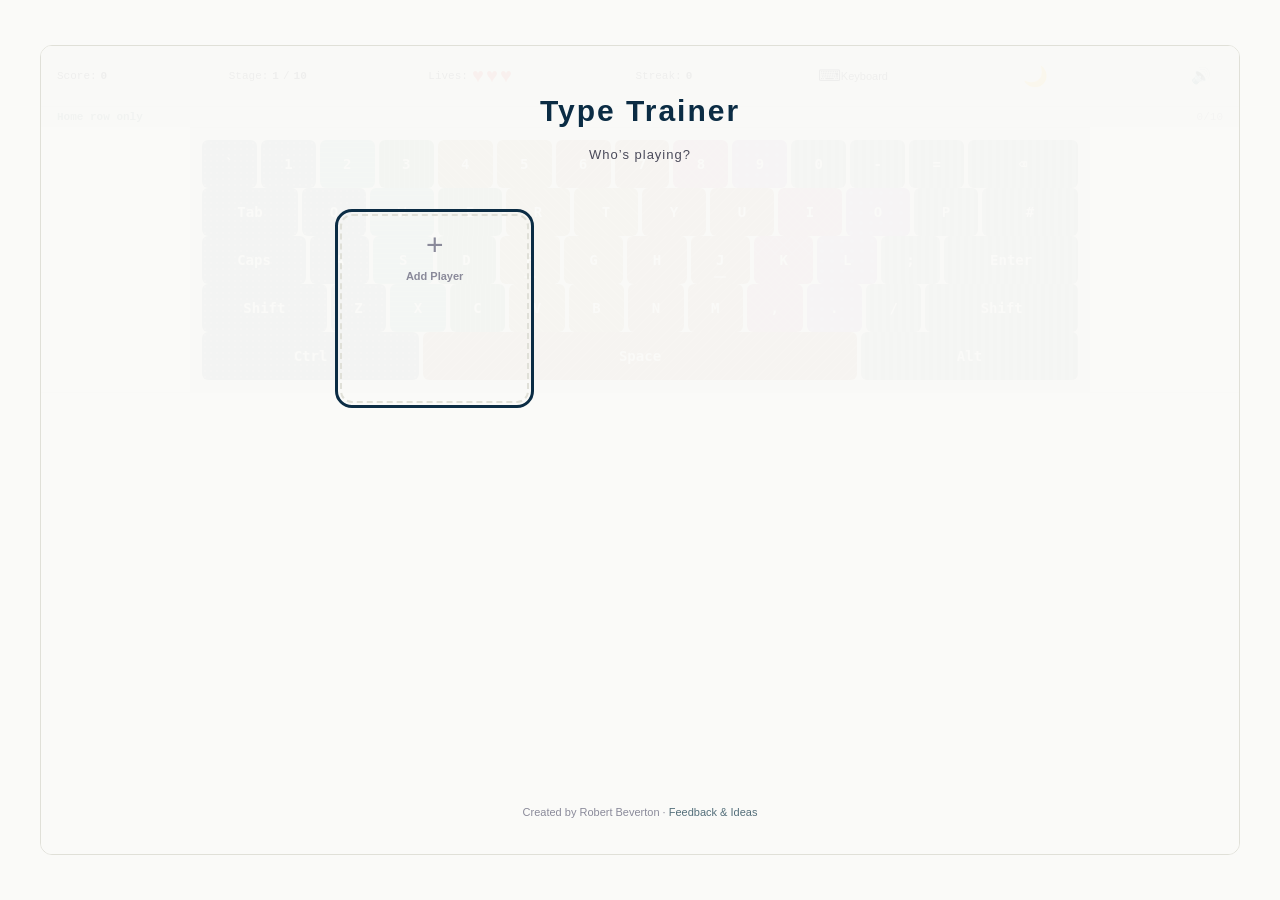
==== index.html @ 55da85c2 "Initial commit: Type Trainer — kids touch typing game Learn mode (keyboard exploration) and Play mod" ====
<!DOCTYPE html>
<html lang="en" data-theme="light">
<head>
  <meta charset="UTF-8">
  <meta name="viewport" content="width=device-width, initial-scale=1.0">
  <title>Type Trainer</title>
  <link rel="stylesheet" href="css/style.css">
</head>
<body>
  <!-- Mobile/tablet gate — shown when no physical keyboard is detected -->
  <div id="mobile-gate" class="mobile-gate" role="alert" aria-live="assertive" hidden>
    <div class="mobile-gate-content">
      <div class="mobile-gate-icon" aria-hidden="true">
        <svg width="80" height="80" viewBox="0 0 80 80" fill="none" xmlns="http://www.w3.org/2000/svg">
          <rect x="8" y="44" width="64" height="28" rx="4" stroke="currentColor" stroke-width="3" fill="none"/>
          <rect x="12" y="50" width="8" height="6" rx="1" fill="currentColor" opacity="0.5"/>
          <rect x="22" y="50" width="8" height="6" rx="1" fill="currentColor" opacity="0.5"/>
          <rect x="32" y="50" width="8" height="6" rx="1" fill="currentColor" opacity="0.5"/>
          <rect x="42" y="50" width="8" height="6" rx="1" fill="currentColor" opacity="0.5"/>
          <rect x="52" y="50" width="8" height="6" rx="1" fill="currentColor" opacity="0.5"/>
          <rect x="16" y="60" width="48" height="6" rx="1" fill="currentColor" opacity="0.5"/>
          <path d="M40 12 L40 36 M32 28 L40 36 L48 28" stroke="currentColor" stroke-width="3" stroke-linecap="round" stroke-linejoin="round"/>
        </svg>
      </div>
      <h1 class="mobile-gate-title">This game needs a keyboard!</h1>
      <p class="mobile-gate-message">Plug in a keyboard or try on a laptop or desktop computer.</p>
    </div>
  </div>

  <div id="game-wrapper">
    <!-- HUD bar: score, stage, lives, streak, buttons -->
    <div id="hud" class="hud" aria-label="Game status">
      <div class="hud-item">Score: <span id="hud-score-value" aria-live="polite">0</span></div>
      <div class="hud-item">Stage: <span id="hud-stage-current">1</span>/<span id="hud-stage-total">10</span></div>
      <div class="hud-item" id="hud-lives">Lives: <span id="hud-lives-value" aria-live="polite">&#9829;&#9829;&#9829;</span></div>
      <div class="hud-item hud-streak">Streak: <span id="hud-streak-value" aria-live="polite">0</span></div>
      <button id="keyboard-toggle" class="hud-btn keyboard-toggle-btn" aria-label="Toggle on-screen keyboard" title="Toggle keyboard">
        <span class="hud-btn__icon">&#9000;</span>
        <span class="hud-btn__label">Keyboard</span>
      </button>
      <button id="theme-toggle" class="hud-btn theme-toggle-btn" aria-label="Toggle theme" title="Toggle light/dark theme">
        <span class="theme-icon" aria-hidden="true"></span>
      </button>
      <button id="mute-btn" class="hud-btn mute-btn" aria-label="Mute audio" aria-pressed="false" title="Toggle sound">
        <span class="mute-icon" aria-hidden="true">&#x1F50A;</span>
      </button>
    </div>

    <!-- Stage progress bar -->
    <div id="stage-bar" class="stage-bar">
      <span id="play-stage-label" class="stage-label" aria-live="polite">Home row only</span>
      <div class="stage-track">
        <div id="play-prog-fill" class="stage-fill" style="width: 0%"></div>
      </div>
      <span id="play-prog-pct" class="stage-progress">0/10</span>
    </div>

    <!-- Play mode area -->
    <div id="play-area" class="play-area" hidden>
      <div id="play-canvas-wrap" class="canvas-wrap">
        <canvas id="game-canvas"></canvas>
      </div>
    </div>

    <!-- Learn mode area -->
    <div id="learn-area" class="learn-area" hidden>
      <!-- Learn mode UI injected by js/learn.js -->
    </div>

    <!-- On-screen keyboard container -->
    <div id="keyboard" class="keyboard-container" aria-hidden="true">
      <!-- Keyboard rendered by js/keyboard.js -->
    </div>

    <!-- Typed buffer display (Play mode) -->
    <div id="typed-row" class="typed-row">
      <span id="typed-display" class="typed-display"></span>
    </div>

    <!-- Overlay container for modal screens -->
    <div id="overlay" class="overlay">
      <!-- Player select, mode select, pause, game over injected here -->
    </div>
  </div>

  <script type="module" src="js/main.js"></script>
</body>
</html>
---- css/style.css ----
@charset "UTF-8";

/* ========================================
   THEME SYSTEM — CSS Custom Properties
   ======================================== */

:root {
  /* --- Typography --- */
  --font-ui: -apple-system, BlinkMacSystemFont, 'Segoe UI', Roboto, sans-serif;
  --font-mono: 'SF Mono', 'Cascadia Code', 'Consolas', 'Liberation Mono', monospace;

  /* --- Spacing scale --- */
  --space-xs: 4px;
  --space-sm: 8px;
  --space-md: 16px;
  --space-lg: 24px;
  --space-xl: 32px;
  --space-2xl: 48px;

  /* --- Border radius --- */
  --radius-sm: 4px;
  --radius-md: 8px;
  --radius-lg: 12px;
  --radius-xl: 16px;
  --radius-full: 9999px;

  /* --- Font sizes --- */
  --text-xs: 11px;
  --text-sm: 13px;
  --text-base: 16px;
  --text-lg: 20px;
  --text-xl: 24px;
  --text-2xl: 30px;
  --text-3xl: 36px;

  /* --- Finger zone colours (light theme — WCAG AAA 7:1+ against #FFF) --- */
  --zone-left-pinky:   #1E3A5F;   /* Deep blue    — 8.9:1 */
  --zone-left-ring:    #0F766E;   /* Teal         — 7.3:1 */
  --zone-left-middle:  #166534;   /* Green        — 8.6:1 */
  --zone-left-index:   #7C4A03;   /* Amber        — 7.5:1 */
  --zone-right-index:  #8B3510;   /* Orange       — 7.2:1 */
  --zone-right-middle: #9D174D;   /* Rose/pink    — 7.4:1 */
  --zone-right-ring:   #6B21A8;   /* Purple       — 8.2:1 */
  --zone-right-pinky:  #3F4E5F;   /* Slate blue   — 7.6:1 */

  /* --- Transition --- */
  --transition-fast: 150ms ease;
  --transition-normal: 300ms ease;
}

/* --- Light theme (default for ages 4-5, 6-8) --- */
:root[data-theme="light"] {
  --bg-primary: #FAFAF8;
  --bg-game: #FFFFFF;
  --bg-grid: #F0F0EC;
  --bg-surface: #F5F5F0;
  --bg-overlay: rgba(250, 250, 248, 0.95);

  --text-primary: #1A1A2E;
  --text-secondary: #4A4A5A;
  --text-muted: #8A8A9A;

  --border-default: #E0E0D8;
  --border-light: #EEEEEA;

  --danger-zone: #FEE2E2;
  --danger-text: #DC2626;

  --hud-bg: #F5F5F0;
  --hud-text: #1A1A2E;
  --hud-accent: #536E7A;

  --stage-bar-bg: #F5F5F0;
  --stage-bar-fill: #536E7A;

  --btn-primary-bg: #0B2C44;
  --btn-primary-text: #FFFFFF;
  --btn-primary-hover: #1A4A63;
  --btn-secondary-bg: transparent;
  --btn-secondary-text: #0B2C44;
  --btn-secondary-border: #536E7A;
  --btn-secondary-hover: #ECF1F4;

  --overlay-bg: rgba(250, 250, 248, 0.95);
  --overlay-text: #1A1A2E;

  --kbd-bg: #FFFFFF;
  --kbd-border: #D0D0C8;
  --kbd-shadow: rgba(0, 0, 0, 0.08);
  --kbd-text: #1A1A2E;
}

/* --- Dark theme (default for ages 9-12, Adult) --- */
:root[data-theme="dark"] {
  --bg-primary: #0E0E1A;
  --bg-game: #0A0A1A;
  --bg-grid: rgba(20, 20, 60, 0.8);
  --bg-surface: #0F0F2A;
  --bg-overlay: rgba(5, 5, 20, 0.93);

  --text-primary: #E8E8F0;
  /* Fix W9: improved contrast — #A3A3C2 ~7.4:1 against #0E0E1A */
  --text-secondary: #A3A3C2;
  /* Fix W9: improved contrast — #8585A8 ~4.8:1 (AA for muted text) */
  --text-muted: #8585A8;

  --border-default: #1A1A4A;
  --border-light: #1A1A3A;

  --danger-zone: rgba(220, 60, 60, 0.15);
  --danger-text: #FF6B6B;

  --hud-bg: #0F0F2A;
  --hud-text: #7AF;
  --hud-accent: #7AF;

  --stage-bar-bg: #0C0C25;
  --stage-bar-fill: #7AF;

  --btn-primary-bg: #7AF;
  --btn-primary-text: #0A0A1A;
  --btn-primary-hover: #99BBFF;
  --btn-secondary-bg: transparent;
  --btn-secondary-text: #7AF;
  --btn-secondary-border: #7AF;
  --btn-secondary-hover: #1A2A4A;

  --overlay-bg: rgba(5, 5, 20, 0.93);
  --overlay-text: #FFFFFF;

  --kbd-bg: #141428;
  --kbd-border: #1A1A4A;
  --kbd-shadow: rgba(0, 0, 0, 0.3);
  --kbd-text: #C0C0D8;

  /* --- Finger zone colours (dark theme — brighter/more saturated) --- */
  --zone-left-pinky:   #3B82F6;
  --zone-left-ring:    #14B8A6;
  --zone-left-middle:  #22C55E;
  --zone-left-index:   #F59E0B;
  --zone-right-index:  #F97316;
  --zone-right-middle: #F472B6;
  --zone-right-ring:   #A855F7;
  --zone-right-pinky:  #94A3B8;
}


/* ========================================
   RESET & BASE
   ======================================== */

*, *::before, *::after {
  box-sizing: border-box;
  margin: 0;
  padding: 0;
}

html, body {
  height: 100%;
  font-family: var(--font-ui);
  font-size: var(--text-base);
  color: var(--text-primary);
  background: var(--bg-primary);
  -webkit-font-smoothing: antialiased;
  -moz-osx-font-smoothing: grayscale;
}

body {
  display: flex;
  align-items: center;
  justify-content: center;
  padding: var(--space-md);
}


/* ========================================
   GLOBAL FOCUS STYLES (Fix W8)
   ======================================== */

:focus-visible {
  outline: 3px solid var(--btn-primary-bg);
  outline-offset: 2px;
}


/* ========================================
   GAME WRAPPER
   ======================================== */

#game-wrapper {
  width: 100%;
  max-width: 1200px;
  height: 90vh;
  max-height: 95vh;
  background: var(--bg-game);
  border-radius: var(--radius-lg);
  border: 1px solid var(--border-default);
  overflow: hidden;
  position: relative;
  display: flex;
  flex-direction: column;
  font-family: var(--font-mono);
}


/* ========================================
   HUD
   ======================================== */

.hud {
  display: flex;
  justify-content: space-between;
  align-items: center;
  padding: var(--space-sm) var(--space-md);
  background: var(--hud-bg);
  border-bottom: 1px solid var(--border-default);
  color: var(--hud-text);
  font-size: var(--text-xs);
  flex-shrink: 0;
}

.hud-item {
  display: flex;
  align-items: center;
  gap: var(--space-xs);
}

.hud-item span {
  color: var(--text-primary);
  font-weight: 600;
}

.hud-btn {
  background: none;
  border: none;
  cursor: pointer;
  font-size: var(--text-base);
  padding: var(--space-xs);
  border-radius: var(--radius-sm);
  line-height: 1;
  min-width: 44px;
  min-height: 44px;
  display: inline-flex;
  align-items: center;
  justify-content: center;
  color: var(--hud-text);
  transition: background var(--transition-fast);
}

.hud-btn:hover {
  background: var(--border-light);
}

.hud-btn:focus-visible {
  outline: 3px solid var(--btn-primary-bg);
  outline-offset: 2px;
}

/* Simplified HUD for youngest players (4-5 bracket) */
.hud--simplified .hud-streak,
.hud--simplified .keyboard-toggle-btn {
  display: none !important;
}

/* ── Mute Button ─────────────────────────────────────────── */

.mute-btn[aria-pressed="true"] {
  opacity: 0.5;
}

.mute-icon {
  pointer-events: none;
}

/* ── Theme Toggle Button ────────────────────────────────── */

.theme-toggle-btn {
  gap: var(--space-xs);
}

.theme-icon {
  pointer-events: none;
  font-size: var(--text-lg);
  line-height: 1;
}

/* Mode select theme toggle — standalone button below the mode buttons */
.theme-toggle-standalone {
  background: none;
  border: 1px solid var(--border-default);
  cursor: pointer;
  font-size: var(--text-sm);
  padding: var(--space-xs) var(--space-md);
  border-radius: var(--radius-full);
  color: var(--text-secondary);
  transition: background var(--transition-fast), color var(--transition-fast);
  display: inline-flex;
  align-items: center;
  gap: var(--space-xs);
  min-height: 36px;
}

.theme-toggle-standalone:hover {
  background: var(--border-light);
  color: var(--text-primary);
}

.theme-toggle-standalone:focus-visible {
  outline: 3px solid var(--btn-primary-bg);
  outline-offset: 2px;
}


/* ========================================
   STAGE BAR
   ======================================== */

.stage-bar {
  padding: var(--space-xs) var(--space-md);
  background: var(--stage-bar-bg);
  font-size: var(--text-xs);
  color: var(--text-muted);
  display: flex;
  align-items: center;
  gap: var(--space-sm);
  flex-shrink: 0;
}

.stage-label {
  color: var(--hud-accent);
  font-weight: 600;
  white-space: nowrap;
  overflow: hidden;
  text-overflow: ellipsis;
  max-width: 200px;
}

.stage-track {
  flex: 1;
  height: 3px;
  background: var(--border-light);
  border-radius: var(--radius-full);
  overflow: hidden;
}

.stage-fill {
  height: 100%;
  background: var(--stage-bar-fill);
  border-radius: var(--radius-full);
  transition: width 0.4s ease;
}

.stage-progress {
  font-size: var(--text-xs);
  color: var(--text-muted);
  white-space: nowrap;
}


/* ========================================
   CANVAS AREA
   ======================================== */

.canvas-wrap {
  flex: 1;
  position: relative;
  overflow: hidden;
  min-height: 0;
}

.canvas-wrap canvas {
  display: block;
  width: 100%;
  height: 100%;
}

/* Play/Learn area containers */
.play-area, .learn-area {
  flex: 1;
  display: flex;
  flex-direction: column;
  min-height: 0;
}
.play-area[hidden], .learn-area[hidden] { display: none; }


/* ========================================
   KEYBOARD CONTAINER (wrapper in game layout)
   ======================================== */

.keyboard-container {
  flex-shrink: 0;
  padding: var(--space-sm) var(--space-md);
  background: var(--bg-surface);
  border-top: 1px solid var(--border-default);
  display: none;  /* Hidden until keyboard.js activates it */
}


/* ========================================
   TYPED ROW
   ======================================== */

.typed-row {
  background: var(--bg-game);
  padding: var(--space-xs) var(--space-md);
  min-height: 30px;
  display: flex;
  align-items: center;
  justify-content: center;
  flex-shrink: 0;
  border-top: 1px solid var(--border-light);
}

.typed-display {
  font-size: var(--text-lg);
  color: var(--hud-accent);
  letter-spacing: 4px;
  font-weight: 600;
  min-height: 22px;
}


/* ========================================
   OVERLAY (modal screens)
   ======================================== */

.overlay {
  position: absolute;
  inset: 0;
  background: var(--overlay-bg);
  display: flex;
  flex-direction: column;
  align-items: center;
  justify-content: center;
  gap: var(--space-md);
  color: var(--overlay-text);
  padding: var(--space-xl);
  z-index: 100;
}

.overlay[hidden] {
  display: none;
}

.overlay h2 {
  font-family: var(--font-ui);
  font-size: var(--text-xl);
  font-weight: 700;
  color: var(--hud-accent);
  letter-spacing: 1px;
}

.overlay p {
  font-family: var(--font-ui);
  font-size: var(--text-sm);
  color: var(--text-secondary);
  text-align: center;
  max-width: 360px;
  line-height: 1.7;
}


/* ========================================
   BUTTONS
   ======================================== */

.btn {
  display: inline-flex;
  align-items: center;
  justify-content: center;
  padding: var(--space-sm) var(--space-xl);
  border-radius: var(--radius-md);
  font-family: var(--font-ui);
  font-size: var(--text-sm);
  font-weight: 600;
  cursor: pointer;
  letter-spacing: 0.5px;
  transition: background var(--transition-fast), border-color var(--transition-fast);
  border: 2px solid transparent;
  min-width: 120px;
  min-height: 44px;
  text-align: center;
  text-decoration: none;
}

.btn:focus-visible {
  outline: 3px solid var(--btn-primary-bg);
  outline-offset: 2px;
}

.btn-primary {
  background: var(--btn-primary-bg);
  color: var(--btn-primary-text);
  border-color: var(--btn-primary-bg);
}

.btn-primary:hover {
  background: var(--btn-primary-hover);
  border-color: var(--btn-primary-hover);
}

.btn-secondary {
  background: var(--btn-secondary-bg);
  color: var(--btn-secondary-text);
  border-color: var(--btn-secondary-border);
}

.btn-secondary:hover {
  background: var(--btn-secondary-hover);
}

.btn-lg {
  padding: var(--space-md) var(--space-xl);
  font-size: var(--text-base);
  min-width: 180px;
}

.btn-sm {
  padding: var(--space-xs) var(--space-md);
  font-size: var(--text-xs);
  min-width: 80px;
}

/* Go button — prominent call-to-action variant */
.go-btn {
  display: inline-flex;
  align-items: center;
  justify-content: center;
  padding: var(--space-md) var(--space-2xl);
  border-radius: var(--radius-lg);
  font-family: var(--font-ui);
  font-size: var(--text-lg);
  font-weight: 700;
  cursor: pointer;
  letter-spacing: 1px;
  transition: background var(--transition-fast), transform var(--transition-fast);
  border: 2px solid transparent;
  min-width: 180px;
  min-height: 44px;
  text-align: center;
  background: var(--btn-primary-bg);
  color: var(--btn-primary-text);
  border-color: var(--btn-primary-bg);
}

.go-btn:hover {
  background: var(--btn-primary-hover);
  border-color: var(--btn-primary-hover);
  transform: translateY(-1px);
}

.go-btn:focus-visible {
  outline: 3px solid var(--btn-primary-bg);
  outline-offset: 2px;
}

/* Disabled state for all buttons */
.btn:disabled, .btn[disabled],
.go-btn:disabled, .go-btn[disabled] {
  opacity: 0.4;
  cursor: not-allowed;
  pointer-events: none;
}


/* ========================================
   PLAYER SELECT
   ======================================== */

.player-list {
  display: flex;
  flex-direction: column;
  gap: var(--space-sm);
  width: 100%;
  max-width: 300px;
  margin: var(--space-md) 0;
}

.player-btn {
  display: flex;
  align-items: center;
  justify-content: space-between;
  width: 100%;
  padding: var(--space-sm) var(--space-md);
  min-height: 44px;
  background: var(--bg-surface);
  border: 1px solid var(--border-default);
  border-radius: var(--radius-md);
  font-family: var(--font-ui);
  font-size: var(--text-base);
  font-weight: 600;
  color: var(--text-primary);
  cursor: pointer;
  transition: border-color var(--transition-fast), background var(--transition-fast);
}

.player-btn:hover {
  border-color: var(--hud-accent);
  background: var(--btn-secondary-hover);
}

.player-btn:focus-visible {
  outline: 3px solid var(--btn-primary-bg);
  outline-offset: 2px;
}

.player-btn .player-bracket {
  font-size: var(--text-xs);
  font-weight: 400;
  color: var(--text-muted);
}

.player-btn-delete {
  background: none;
  border: none;
  color: var(--text-muted);
  cursor: pointer;
  font-size: var(--text-sm);
  padding: var(--space-xs);
  border-radius: var(--radius-sm);
  transition: color var(--transition-fast);
  flex-shrink: 0;
  margin-left: var(--space-sm);
  min-width: 44px;
  min-height: 44px;
  display: inline-flex;
  align-items: center;
  justify-content: center;
}

.player-btn-delete:hover {
  color: var(--danger-text);
}

.player-btn-delete:focus-visible {
  outline: 3px solid var(--btn-primary-bg);
  outline-offset: 2px;
}

.add-player-btn {
  display: flex;
  align-items: center;
  justify-content: center;
  width: 100%;
  padding: var(--space-sm) var(--space-md);
  min-height: 44px;
  background: transparent;
  border: 2px dashed var(--border-default);
  border-radius: var(--radius-md);
  font-family: var(--font-ui);
  font-size: var(--text-base);
  color: var(--text-muted);
  cursor: pointer;
  transition: border-color var(--transition-fast), color var(--transition-fast);
}

.add-player-btn:hover {
  border-color: var(--hud-accent);
  color: var(--hud-accent);
}

.add-player-btn:focus-visible {
  outline: 3px solid var(--btn-primary-bg);
  outline-offset: 2px;
}


/* ========================================
   PLAYER SELECT — GRID CARDS
   ======================================== */

/* Landing: scroll the overlay if cards overflow */
.overlay--player-select {
  overflow-y: auto;
  justify-content: flex-start;
  padding-top: var(--space-2xl);
  padding-bottom: var(--space-xl);
}

/* Footer credit on landing screen */
.game-footer {
  margin-top: auto;
  padding-top: var(--space-lg);
  font-family: var(--font-ui);
  font-size: 11px;
  color: var(--text-muted);
  text-align: center;
  line-height: 1.6;
}

.game-footer a {
  color: var(--hud-accent);
  text-decoration: none;
  transition: color var(--transition-fast);
}

.game-footer a:hover {
  color: var(--text-primary);
  text-decoration: underline;
}

/* Game title / branding on landing screen */
.game-title {
  font-family: var(--font-ui);
  font-size: var(--text-2xl);
  font-weight: 800;
  color: var(--btn-primary-bg);
  letter-spacing: 2px;
  text-align: center;
  margin-bottom: 0;
}

.game-tagline {
  font-family: var(--font-ui);
  font-size: var(--text-sm);
  color: var(--text-muted);
  letter-spacing: 1px;
  text-align: center;
  margin-bottom: var(--space-md);
}

/* 3-column grid */
.player-grid {
  display: grid;
  grid-template-columns: repeat(3, 1fr);
  gap: var(--space-md);
  width: 100%;
  max-width: 600px;
  margin: var(--space-md) 0;
}

/* Square card */
.player-card {
  aspect-ratio: 1;
  display: flex;
  flex-direction: column;
  align-items: center;
  justify-content: flex-start;
  padding: var(--space-md) var(--space-sm);
  background: var(--bg-surface);
  border: 2px solid var(--border-default);
  border-radius: var(--radius-lg);
  cursor: pointer;
  transition: border-color var(--transition-fast), transform var(--transition-fast), background var(--transition-fast);
  position: relative;
  overflow: hidden;
  gap: var(--space-xs);
  text-align: center;
}

.player-card:hover {
  border-color: var(--btn-primary-bg);
  transform: translateY(-2px);
  background: var(--btn-secondary-hover);
}

.player-card:focus-visible {
  outline: 3px solid var(--btn-primary-bg);
  outline-offset: 2px;
}

/* Large initial letter avatar */
.player-card-avatar {
  width: 44px;
  height: 44px;
  border-radius: var(--radius-full);
  background: var(--btn-primary-bg);
  color: var(--btn-primary-text);
  display: flex;
  align-items: center;
  justify-content: center;
  font-family: var(--font-ui);
  font-size: var(--text-lg);
  font-weight: 800;
  flex-shrink: 0;
  margin-bottom: 2px;
}

.player-card-name {
  font-family: var(--font-ui);
  font-size: var(--text-sm);
  font-weight: 700;
  color: var(--text-primary);
  white-space: nowrap;
  overflow: hidden;
  text-overflow: ellipsis;
  max-width: 100%;
}

/* Coloured age bracket pill */
.player-card-badge {
  font-family: var(--font-ui);
  font-size: var(--text-xs);
  font-weight: 600;
  color: var(--btn-primary-bg);
  background: var(--btn-secondary-hover);
  border: 1px solid var(--border-default);
  border-radius: var(--radius-full);
  padding: 1px 8px;
  white-space: nowrap;
}

/* Stats mini-grid (2 columns) */
.player-card-stats {
  display: grid;
  grid-template-columns: 1fr 1fr;
  gap: 2px var(--space-xs);
  width: 100%;
  margin-top: auto;
}

.player-card-stat {
  display: flex;
  flex-direction: column;
  align-items: center;
}

.player-card-stat-value {
  font-family: var(--font-mono);
  font-size: var(--text-xs);
  font-weight: 700;
  color: var(--hud-accent);
  line-height: 1.2;
}

.player-card-stat-label {
  font-family: var(--font-ui);
  font-size: 9px;
  color: var(--text-muted);
  text-transform: uppercase;
  letter-spacing: 0.3px;
  line-height: 1.2;
}

/* Delete button on card (top-right corner) */
.player-card-delete {
  position: absolute;
  top: 4px;
  right: 4px;
  background: none;
  border: none;
  color: var(--text-muted);
  cursor: pointer;
  font-size: 14px;
  width: 24px;
  height: 24px;
  display: flex;
  align-items: center;
  justify-content: center;
  border-radius: var(--radius-sm);
  transition: color var(--transition-fast), background var(--transition-fast);
  line-height: 1;
  padding: 0;
}

.player-card-delete:hover {
  color: var(--danger-text);
  background: var(--danger-zone);
}

.player-card-delete:focus-visible {
  outline: 2px solid var(--btn-primary-bg);
  outline-offset: 1px;
}

/* "Add Player" card — dashed style */
.player-card--add {
  background: transparent;
  border-style: dashed;
  border-color: var(--border-default);
  color: var(--text-muted);
  cursor: pointer;
}

.player-card--add:hover {
  border-color: var(--hud-accent);
  color: var(--hud-accent);
  background: var(--btn-secondary-hover);
  transform: translateY(-2px);
}

.player-card-add-icon {
  font-size: var(--text-2xl);
  font-weight: 300;
  color: inherit;
  margin-bottom: var(--space-xs);
  line-height: 1;
}

.player-card-add-label {
  font-family: var(--font-ui);
  font-size: var(--text-xs);
  font-weight: 600;
  color: inherit;
}

/* Responsive: 2-col on narrow viewports */
@media (max-width: 500px) {
  .player-grid {
    grid-template-columns: repeat(2, 1fr);
    max-width: 400px;
  }
}


/* ========================================
   AGE BRACKET PICKER
   ======================================== */

.bracket-picker {
  display: grid;
  grid-template-columns: repeat(2, 1fr);
  gap: var(--space-sm);
  width: 100%;
  max-width: 300px;
  margin: var(--space-sm) 0;
}

.bracket-btn {
  padding: var(--space-sm) var(--space-md);
  min-height: 44px;
  background: var(--bg-surface);
  border: 2px solid var(--border-default);
  border-radius: var(--radius-md);
  font-family: var(--font-ui);
  font-size: var(--text-sm);
  font-weight: 600;
  color: var(--text-primary);
  cursor: pointer;
  text-align: center;
  transition: border-color var(--transition-fast), background var(--transition-fast);
}

.bracket-btn:hover {
  border-color: var(--hud-accent);
}

.bracket-btn:focus-visible {
  outline: 3px solid var(--btn-primary-bg);
  outline-offset: 2px;
}

.bracket-btn.selected {
  border-color: var(--btn-primary-bg);
  background: var(--btn-secondary-hover);
  color: var(--btn-primary-bg);
}


/* ========================================
   MODE SELECT
   ======================================== */

.mode-select-buttons {
  display: flex;
  flex-direction: column;
  gap: var(--space-md);
  align-items: center;
  margin: var(--space-md) 0;
}

.mode-btn {
  display: flex;
  flex-direction: column;
  align-items: center;
  gap: var(--space-xs);
  width: 220px;
  padding: var(--space-lg) var(--space-md);
  min-height: 44px;
  border-radius: var(--radius-lg);
  font-family: var(--font-ui);
  cursor: pointer;
  transition: transform var(--transition-fast), box-shadow var(--transition-fast);
  border: 2px solid transparent;
}

.mode-btn:hover {
  transform: translateY(-2px);
  box-shadow: 0 4px 12px rgba(0, 0, 0, 0.1);
}

.mode-btn:focus-visible {
  outline: 3px solid var(--btn-primary-bg);
  outline-offset: 2px;
}

.mode-btn-title {
  font-size: var(--text-lg);
  font-weight: 700;
}

.mode-btn-desc {
  font-size: var(--text-xs);
  opacity: 0.8;
  text-align: center;
}

.mode-btn.prominent {
  background: var(--btn-primary-bg);
  color: var(--btn-primary-text);
  border-color: var(--btn-primary-bg);
}

.mode-btn.prominent:hover {
  background: var(--btn-primary-hover);
}

.mode-btn.subtle {
  background: var(--bg-surface);
  color: var(--text-primary);
  border-color: var(--border-default);
}

.mode-btn.subtle:hover {
  border-color: var(--hud-accent);
}


/* ========================================
   FORM INPUTS
   ======================================== */

.input-label {
  display: block;
  font-size: var(--text-base);
  font-weight: 600;
  color: var(--text-primary);
  margin-bottom: var(--space-xs);
  text-align: center;
}

.input-field {
  width: 100%;
  max-width: 300px;
  padding: var(--space-sm) var(--space-md);
  min-height: 44px;
  border: 2px solid var(--border-default);
  border-radius: var(--radius-md);
  font-family: var(--font-ui);
  font-size: var(--text-base);
  color: var(--text-primary);
  background: var(--bg-game);
  transition: border-color var(--transition-fast);
}

/* Fix W8: visible focus ring instead of outline: none */
.input-field:focus-visible {
  outline: 3px solid var(--btn-primary-bg);
  outline-offset: 2px;
  border-color: var(--btn-primary-bg);
}

.input-field::placeholder {
  color: var(--text-muted);
}


/* ========================================
   MOBILE / TOUCH GATE
   ======================================== */

.mobile-gate {
  position: fixed;
  inset: 0;
  z-index: 10000;
  display: flex;
  align-items: center;
  justify-content: center;
  background: var(--bg-primary);
  padding: var(--space-lg);
}

.mobile-gate[hidden] {
  display: none;
}

.mobile-gate-content {
  text-align: center;
  max-width: 400px;
}

.mobile-gate-icon {
  color: var(--text-secondary);
  margin-bottom: var(--space-lg);
}

.mobile-gate-title {
  font-family: var(--font-ui);
  font-size: 1.75rem;
  font-weight: 700;
  color: var(--text-primary);
  margin: 0 0 var(--space-md);
}

.mobile-gate-message {
  font-family: var(--font-ui);
  font-size: 1.125rem;
  color: var(--text-secondary);
  margin: 0;
  line-height: 1.6;
}


/* ========================================
   RESPONSIVE
   ======================================== */

/* Tablet */
@media (max-width: 1024px) {
  #game-wrapper {
    max-width: 100%;
    height: 100%;
    max-height: 100vh;
    border-radius: 0;
    border: none;
  }

  body {
    padding: 0;
  }
}

/* Mobile — keyboard required message */
@media (max-width: 767px) {
  #game-wrapper {
    max-width: 100%;
    height: 100%;
    max-height: 100vh;
    border-radius: 0;
    border: none;
  }

  body {
    padding: 0;
  }

  .hud {
    font-size: 10px;
    padding: var(--space-xs) var(--space-sm);
  }

  .mode-select-buttons {
    flex-direction: row;
    flex-wrap: wrap;
    justify-content: center;
  }

  .mode-btn {
    width: 160px;
    padding: var(--space-md) var(--space-sm);
  }

  /* Hide game content on small screens as first line of defence */
  #game-wrapper {
    display: none;
  }

  .mobile-gate[hidden] {
    display: flex;
  }

  .mobile-gate {
    display: flex;
  }
}


/* ========================================
   DELETE CONFIRMATION (Fix W3)
   ======================================== */

.delete-confirm-panel {
  position: absolute;
  inset: 0;
  display: flex;
  flex-direction: column;
  align-items: center;
  justify-content: center;
  gap: var(--space-md);
  background: var(--overlay-bg);
  z-index: 110;
  padding: var(--space-xl);
}

.delete-confirm-text {
  font-family: var(--font-ui);
  font-size: var(--text-lg);
  font-weight: 700;
  color: var(--text-primary);
  text-align: center;
}

.delete-confirm-buttons {
  display: flex;
  gap: var(--space-md);
  align-items: center;
}

/* ========================================
   NEW HIGH SCORE CELEBRATION
   ======================================== */

@keyframes hs-pulse {
  0%   { transform: scale(0.6); opacity: 0; }
  60%  { transform: scale(1.15); opacity: 1; }
  80%  { transform: scale(0.95); }
  100% { transform: scale(1); opacity: 1; }
}

@keyframes hs-glow {
  0%, 100% { text-shadow: 0 0 8px var(--hud-accent); }
  50%       { text-shadow: 0 0 24px var(--hud-accent), 0 0 48px var(--hud-accent); }
}

.new-high-score-banner {
  display: inline-block;
  font-family: var(--font-ui);
  font-size: var(--text-lg);
  font-weight: 800;
  letter-spacing: 2px;
  color: var(--hud-accent);
  text-transform: uppercase;
  animation: hs-pulse 0.5s cubic-bezier(0.22, 1, 0.36, 1) forwards,
             hs-glow 1.5s ease-in-out 0.5s infinite;
  margin-top: var(--space-xs);
}

/* Danger button variant */
.btn-danger {
  background: var(--danger-text);
  color: #FFFFFF;
  border-color: var(--danger-text);
}

.btn-danger:hover {
  opacity: 0.9;
}


/* ========================================
   INPUT ERROR MESSAGE
   ======================================== */

.input-error {
  font-family: var(--font-ui);
  font-size: var(--text-sm);
  color: var(--danger-text);
  text-align: center;
  max-width: 300px;
  margin: var(--space-xs) 0;
}


/* ========================================
   LEARN PROGRESS DOTS (Fix W10)
   ======================================== */

.mode-btn-dots {
  display: flex;
  gap: var(--space-xs);
  justify-content: center;
  margin-top: var(--space-xs);
}

.progress-dot {
  width: 8px;
  height: 8px;
  border-radius: var(--radius-full);
  background: var(--border-default);
  display: inline-block;
}

.progress-dot.filled {
  background: var(--btn-primary-bg);
}

/* Prominent mode button dots need inverted colours */
.mode-btn.prominent .progress-dot {
  background: rgba(255, 255, 255, 0.3);
}

.mode-btn.prominent .progress-dot.filled {
  background: #FFFFFF;
}


/* ========================================
   UTILITIES
   ======================================== */

.visually-hidden {
  position: absolute;
  width: 1px;
  height: 1px;
  padding: 0;
  margin: -1px;
  overflow: hidden;
  clip: rect(0, 0, 0, 0);
  white-space: nowrap;
  border: 0;
}

.fade-in {
  animation: fadeIn 0.3s ease forwards;
}

@keyframes fadeIn {
  from { opacity: 0; transform: translateY(8px); }
  to { opacity: 1; transform: translateY(0); }
}


/* ========================================
   ON-SCREEN KEYBOARD (Task 6)
   ======================================== */

.keyboard {
  --key-gap: 4px;
  --key-height: 48px;
  display: flex;
  flex-direction: column;
  gap: var(--key-gap);
  width: 100%;
  max-width: 900px;
  margin: 0 auto;
  padding: 12px;
  user-select: none;
  transition: opacity 0.4s ease;
}

.keyboard[aria-hidden="true"] {
  /* still visible — aria-hidden means "not interactive", not "display:none" */
}

.keyboard--hidden {
  display: none !important;
}

.keyboard-row {
  display: grid;
  gap: var(--key-gap);
}

/* Row grid templates (UK QWERTY stagger)
   Each row uses fractional units. Standard key = 1fr.
   Wider keys use larger fractions for correct stagger. */
.keyboard-row--number { grid-template-columns: repeat(13, 1fr) 2fr; }
.keyboard-row--top    { grid-template-columns: 1.5fr repeat(10, 1fr) 1.5fr; }
.keyboard-row--home   { grid-template-columns: 1.75fr repeat(10, 1fr) 2.25fr; }
.keyboard-row--bottom { grid-template-columns: 2.25fr repeat(10, 1fr) 2.75fr; }
.keyboard-row--space  { grid-template-columns: 3fr 6fr 3fr; }

.key {
  display: flex;
  align-items: center;
  justify-content: center;
  height: var(--key-height);
  border-radius: 6px;
  font-family: 'SF Mono', 'Cascadia Code', 'Consolas', monospace;
  font-size: 14px;
  font-weight: 600;
  color: #fff;
  opacity: 0.55;                /* idle = low intensity */
  position: relative;
  overflow: hidden;             /* contain pattern pseudo-element */
  transition: opacity 0.2s ease, box-shadow 0.2s ease, transform 0.15s ease;
}

/* -- Zone background colours (applied via data attribute) -- */
.key[data-zone="left-pinky"]   { background: var(--zone-left-pinky); }
.key[data-zone="left-ring"]    { background: var(--zone-left-ring); }
.key[data-zone="left-middle"]  { background: var(--zone-left-middle); }
.key[data-zone="left-index"]   { background: var(--zone-left-index); }
.key[data-zone="right-index"]  { background: var(--zone-right-index); }
.key[data-zone="right-middle"] { background: var(--zone-right-middle); }
.key[data-zone="right-ring"]   { background: var(--zone-right-ring); }
.key[data-zone="right-pinky"]  { background: var(--zone-right-pinky); }

/* -- Colour-blind pattern fills (pseudo-element overlay) --
   Opacity 0.18 per Addendum 1 O3 for better visibility */
.key::after {
  content: '';
  position: absolute;
  inset: 0;
  opacity: 0.18;
  pointer-events: none;
}
.key[data-zone="left-pinky"]::after {
  /* dots */
  background-image: radial-gradient(circle, #fff 1px, transparent 1px);
  background-size: 6px 6px;
}
.key[data-zone="left-ring"]::after {
  /* horizontal lines */
  background-image: repeating-linear-gradient(
    0deg, #fff 0px, #fff 1px, transparent 1px, transparent 5px
  );
}
.key[data-zone="left-middle"]::after {
  /* vertical lines */
  background-image: repeating-linear-gradient(
    90deg, #fff 0px, #fff 1px, transparent 1px, transparent 5px
  );
}
.key[data-zone="left-index"]::after {
  /* diagonal lines (top-left to bottom-right) */
  background-image: repeating-linear-gradient(
    45deg, #fff 0px, #fff 1px, transparent 1px, transparent 6px
  );
}
.key[data-zone="right-index"]::after {
  /* diagonal lines (top-right to bottom-left) */
  background-image: repeating-linear-gradient(
    -45deg, #fff 0px, #fff 1px, transparent 1px, transparent 6px
  );
}
.key[data-zone="right-middle"]::after {
  /* crosshatch */
  background-image:
    repeating-linear-gradient(
      45deg, #fff 0px, #fff 1px, transparent 1px, transparent 6px
    ),
    repeating-linear-gradient(
      -45deg, #fff 0px, #fff 1px, transparent 1px, transparent 6px
    );
}
.key[data-zone="right-ring"]::after {
  /* large dots */
  background-image: radial-gradient(circle, #fff 2px, transparent 2px);
  background-size: 10px 10px;
}
.key[data-zone="right-pinky"]::after {
  /* dashes */
  background-image: repeating-linear-gradient(
    90deg, #fff 0px, #fff 4px, transparent 4px, transparent 8px
  );
  background-size: 8px 5px;
}

/* -- Home-row indicator (tactile bumps on F and J) -- */
.key--home-indicator::before {
  content: '';
  position: absolute;
  bottom: 6px;
  left: 50%;
  transform: translateX(-50%);
  width: 12px;
  height: 2px;
  background: rgba(255, 255, 255, 0.6);
  border-radius: 1px;
}

/* -- Responsive scaling -- */
@media (max-width: 1024px) {
  .keyboard { max-width: 100%; padding: 8px; }
  .key { --key-height: 42px; font-size: 13px; }
}
@media (max-width: 768px) {
  .key { --key-height: 36px; font-size: 11px; }
}


/* ========================================
   KEYBOARD INTERACTION STATES (Task 7)
   ======================================== */

/* -- Idle state (default) --
   Keys are at opacity: 0.55 (set on .key base class above).
   No additional class needed. */

/* -- Target: gentle pulse glow -- */
@keyframes key-pulse {
  0%, 100% { opacity: 0.75; box-shadow: 0 0 8px rgba(255, 255, 255, 0.2); }
  50%      { opacity: 1;    box-shadow: 0 0 18px rgba(255, 255, 255, 0.45); }
}

.key--target {
  opacity: 1;
  animation: key-pulse 1.5s ease-in-out infinite;
}

/* -- Correct: bright flash, then return to idle -- */
@keyframes key-correct-flash {
  0%   { opacity: 1; box-shadow: 0 0 24px rgba(255, 255, 255, 0.7); transform: scale(1.08); }
  100% { opacity: 0.55; box-shadow: none; transform: scale(1); }
}

.key--correct {
  animation: key-correct-flash 0.4s ease-out forwards;
}

/* -- Wrong: subtle shake on the wrong key -- */
@keyframes key-shake {
  0%, 100% { transform: translateX(0); }
  15%      { transform: translateX(-4px); }
  30%      { transform: translateX(4px); }
  45%      { transform: translateX(-3px); }
  60%      { transform: translateX(3px); }
  75%      { transform: translateX(-1px); }
  90%      { transform: translateX(1px); }
}

.key--wrong {
  animation: key-shake 0.4s ease-out;
  opacity: 0.55;
}

/* -- Spotlight mode (4-5 bracket): dim all keys except target -- */
.keyboard--spotlight .key {
  opacity: 0.2;
  transition: opacity 0.3s ease;
}

.keyboard--spotlight .key--target {
  opacity: 1;
  transform: scale(1.12);
  z-index: 1;
  animation: key-pulse 1.2s ease-in-out infinite;
}


/* ========================================
   HUD KEYBOARD TOGGLE (Task 8)
   ======================================== */

.hud-btn__label {
  font-size: var(--text-xs);
}

.hud-btn--active {
  background: var(--text-secondary, #4A4A5A);
  color: var(--bg-primary, #FAFAF8);
}


/* ========================================
   PLAY MODE — THEME VARIABLES (Task 19)
   ======================================== */

:root[data-theme="light"] {
  --heart-colour: #EF4444;
  --streak-colour: #D97706;
  --streak-glow: rgba(217, 119, 6, 0.4);
  --streak-colour-max: #B45309;
  --streak-glow-max: rgba(180, 83, 9, 0.5);
}

:root[data-theme="dark"] {
  --heart-colour: #F87171;
  --streak-colour: #FBBF24;
  --streak-glow: rgba(251, 191, 36, 0.4);
  --streak-colour-max: #F59E0B;
  --streak-glow-max: rgba(245, 158, 11, 0.5);
}


/* ========================================
   PLAY MODE — PLAY AREA
   ======================================== */

.play-area {
  display: flex;
  flex-direction: column;
  flex: 1;
  min-height: 0;
  position: relative;
}


/* ========================================
   PLAY MODE — STREAK GLOW (Task 18)
   ======================================== */

#hud-streak-value[data-streak="high"] {
  color: var(--streak-colour) !important;
  text-shadow: 0 0 8px var(--streak-glow);
  transition: text-shadow 0.3s ease, transform 0.3s ease;
  display: inline-block;
  transform: scale(1.1);
}

#hud-streak-value[data-streak="max"] {
  color: var(--streak-colour-max) !important;
  text-shadow: 0 0 12px var(--streak-glow-max), 0 0 24px var(--streak-glow-max);
  display: inline-block;
  transform: scale(1.2);
  animation: streak-shimmer 1.5s ease-in-out infinite;
}

@keyframes streak-shimmer {
  0%, 100% { opacity: 1; }
  50%      { opacity: 0.8; }
}


/* ========================================
   PLAY MODE — GAME OVER OVERLAY (Task 19)
   ======================================== */

.gameover-score {
  font-size: var(--text-3xl);
  font-weight: 700;
  color: var(--hud-accent);
  font-family: var(--font-mono);
  letter-spacing: 2px;
}

.gameover-stats {
  font-family: var(--font-ui);
  font-size: var(--text-sm);
  line-height: 2;
  color: var(--text-secondary);
  text-align: center;
  max-width: 320px;
}

.gameover-stats strong {
  color: var(--text-primary);
  font-weight: 600;
}

.gameover-stat-row {
  display: block;
}

.gameover-stat-label {
  color: var(--text-muted);
}

/* Weak-key badges on game-over overlay (Task 20) */
.weak-keys-section {
  margin-top: var(--spacing-md);
}

.weak-key-list {
  display: flex;
  gap: var(--spacing-sm);
  justify-content: center;
  flex-wrap: wrap;
}

.weak-key-badge {
  display: inline-flex;
  align-items: center;
  justify-content: center;
  width: 44px;
  height: 44px;
  border-radius: 8px;
  font-family: var(--font-mono);
  font-size: 1.2rem;
  font-weight: 700;
  background: var(--color-error-bg, #FEE2E2);
  color: var(--color-error-text, #991B1B);
  border: 2px solid var(--color-error-border, #FECACA);
}


/* ========================================
   PLAY MODE — HEARTS / LIVES (Task 19)
   ======================================== */

#hud-lives-value {
  color: var(--heart-colour, #EF4444);
  font-size: var(--text-lg);
  letter-spacing: 2px;
}


/* ========================================
   LEARN MODE (Tasks 11-14)
   ======================================== */

/* ── Learn area container ──────────────────────────────────── */

.learn-area {
  position: absolute;
  inset: 0;
  display: none;
  flex-direction: column;
  background: var(--bg-game);
  z-index: 50;
  overflow-y: auto;
}

.learn-area:not([hidden]) {
  display: flex;
}

.learn-visible {
  display: flex !important;
}


/* ── Lesson Select ─────────────────────────────────────────── */

.lesson-select {
  display: flex;
  flex-direction: column;
  align-items: center;
  padding: var(--space-lg) var(--space-md);
  gap: var(--space-md);
  flex: 1;
  overflow-y: auto;
}

.lesson-select-header {
  display: flex;
  width: 100%;
  max-width: 480px;
  justify-content: flex-start;
}

.lesson-select-title {
  font-family: var(--font-ui);
  font-size: var(--text-xl);
  font-weight: 700;
  color: var(--hud-accent);
  text-align: center;
}

/* ── Lesson Cards ──────────────────────────────────────────── */

.lesson-cards {
  display: grid;
  grid-template-columns: 1fr;
  gap: var(--space-sm);
  width: 100%;
  max-width: 480px;
}

.lesson-card {
  display: flex;
  align-items: center;
  gap: var(--space-sm);
  padding: var(--space-md);
  border: 2px solid var(--border-default);
  border-radius: var(--radius-lg);
  background: var(--bg-surface);
  cursor: pointer;
  text-align: left;
  font-family: var(--font-ui);
  min-height: 44px;
  transition: transform var(--transition-fast),
              border-color var(--transition-fast),
              opacity var(--transition-fast);
}

.lesson-card:hover:not(.lesson-card--locked) {
  transform: translateY(-2px);
  box-shadow: 0 4px 12px rgba(0, 0, 0, 0.08);
}

.lesson-card:focus-visible {
  outline: 3px solid var(--btn-primary-bg);
  outline-offset: 2px;
}

/* Locked state */
.lesson-card--locked {
  opacity: 0.5;
  cursor: not-allowed;
  filter: grayscale(0.5);
}

/* In-progress state */
.lesson-card--active {
  border-color: var(--btn-primary-bg);
  box-shadow: 0 0 0 3px rgba(37, 99, 235, 0.15);
}

/* Complete state */
.lesson-card--complete {
  border-color: #22C55E;
}

:root[data-theme="dark"] .lesson-card--complete {
  border-color: #4ADE80;
}

/* Card icon */
.lesson-card__icon {
  font-size: var(--text-xl);
  width: 44px;
  height: 44px;
  display: flex;
  align-items: center;
  justify-content: center;
  border-radius: var(--radius-full);
  flex-shrink: 0;
  background: var(--bg-game);
}

.lesson-card--active .lesson-card__icon {
  background: rgba(37, 99, 235, 0.1);
}

.lesson-card--complete .lesson-card__icon {
  background: rgba(34, 197, 94, 0.1);
  color: #16A34A;
}

:root[data-theme="dark"] .lesson-card--complete .lesson-card__icon {
  background: rgba(74, 222, 128, 0.1);
  color: #4ADE80;
}

/* Card info */
.lesson-card__info {
  flex: 1;
  display: flex;
  flex-direction: column;
  gap: 2px;
}

.lesson-card__title {
  font-weight: 700;
  font-size: var(--text-base);
  color: var(--text-primary);
}

.lesson-card__desc {
  font-size: var(--text-xs);
  color: var(--text-secondary);
}

.lesson-card__keys {
  font-size: var(--text-xs);
  color: var(--text-muted);
}


/* ── Drill View ────────────────────────────────────────────── */

.learn-drill {
  display: flex;
  flex-direction: column;
  padding: var(--space-md);
  gap: var(--space-md);
  flex: 1;
}

.learn-drill-header {
  display: flex;
  align-items: center;
  gap: var(--space-md);
}

.learn-group-name {
  font-family: var(--font-ui);
  font-size: var(--text-sm);
  font-weight: 600;
  color: var(--hud-accent);
  flex: 1;
  text-align: center;
}

.learn-progress-text {
  font-family: var(--font-mono);
  font-size: var(--text-xs);
  color: var(--text-muted);
  white-space: nowrap;
}

/* ── Progress bar ──────────────────────────────────────────── */

.learn-progress-bar {
  width: 100%;
  height: 6px;
  background: var(--border-light);
  border-radius: var(--radius-full);
  overflow: hidden;
}

.learn-progress-fill {
  height: 100%;
  background: var(--btn-primary-bg);
  border-radius: var(--radius-full);
  transition: width 0.4s ease;
  min-width: 0;
}


/* ── Prompt area ───────────────────────────────────────────── */

.learn-prompt-area {
  flex: 1;
  display: flex;
  flex-direction: column;
  align-items: center;
  justify-content: center;
  gap: var(--space-md);
  text-align: center;
  padding: var(--space-lg) var(--space-md);
}

.learn-prompt-text {
  font-family: var(--font-ui);
  font-size: var(--text-xl);
  font-weight: 700;
  color: var(--text-primary);
  line-height: 1.4;
  max-width: 500px;
}

/* Larger prompt for young children (light theme = 4-5 / 6-8) */
:root[data-theme="light"] .learn-prompt-text {
  font-size: var(--text-2xl);
}

.learn-sub-prompt {
  font-family: var(--font-ui);
  font-size: var(--text-sm);
  color: var(--text-muted);
  animation: fadeIn 0.5s ease forwards;
}

.learn-nudge-text {
  font-family: var(--font-ui);
  font-size: var(--text-sm);
  color: var(--text-secondary);
  max-width: 400px;
  padding: var(--space-sm) var(--space-md);
  background: var(--bg-surface);
  border-radius: var(--radius-md);
  border: 1px solid var(--border-default);
}

.learn-nudge-text[hidden] {
  display: none;
}

.learn-streak-info {
  font-family: var(--font-mono);
  font-size: var(--text-lg);
  font-weight: 600;
  color: var(--hud-accent);
}


/* ── Celebration ───────────────────────────────────────────── */

.learn-celebration-text {
  font-size: var(--text-2xl) !important;
  color: var(--hud-accent) !important;
  animation: learnCelebrate 0.6s ease forwards;
}

@keyframes learnCelebrate {
  0%   { transform: scale(0.8); opacity: 0; }
  50%  { transform: scale(1.05); }
  100% { transform: scale(1); opacity: 1; }
}

.learn-celebration-buttons {
  display: flex;
  gap: var(--space-md);
  align-items: center;
  justify-content: center;
  flex-wrap: wrap;
}


/* ── Learn mode responsive ─────────────────────────────────── */

@media (max-width: 768px) {
  .learn-prompt-text {
    font-size: var(--text-lg);
  }

  :root[data-theme="light"] .learn-prompt-text {
    font-size: var(--text-xl);
  }

  .lesson-cards {
    max-width: 100%;
  }

  .lesson-select {
    padding: var(--space-md) var(--space-sm);
  }

  .learn-drill {
    padding: var(--space-sm);
  }

  .learn-celebration-buttons {
    flex-direction: column;
  }
}
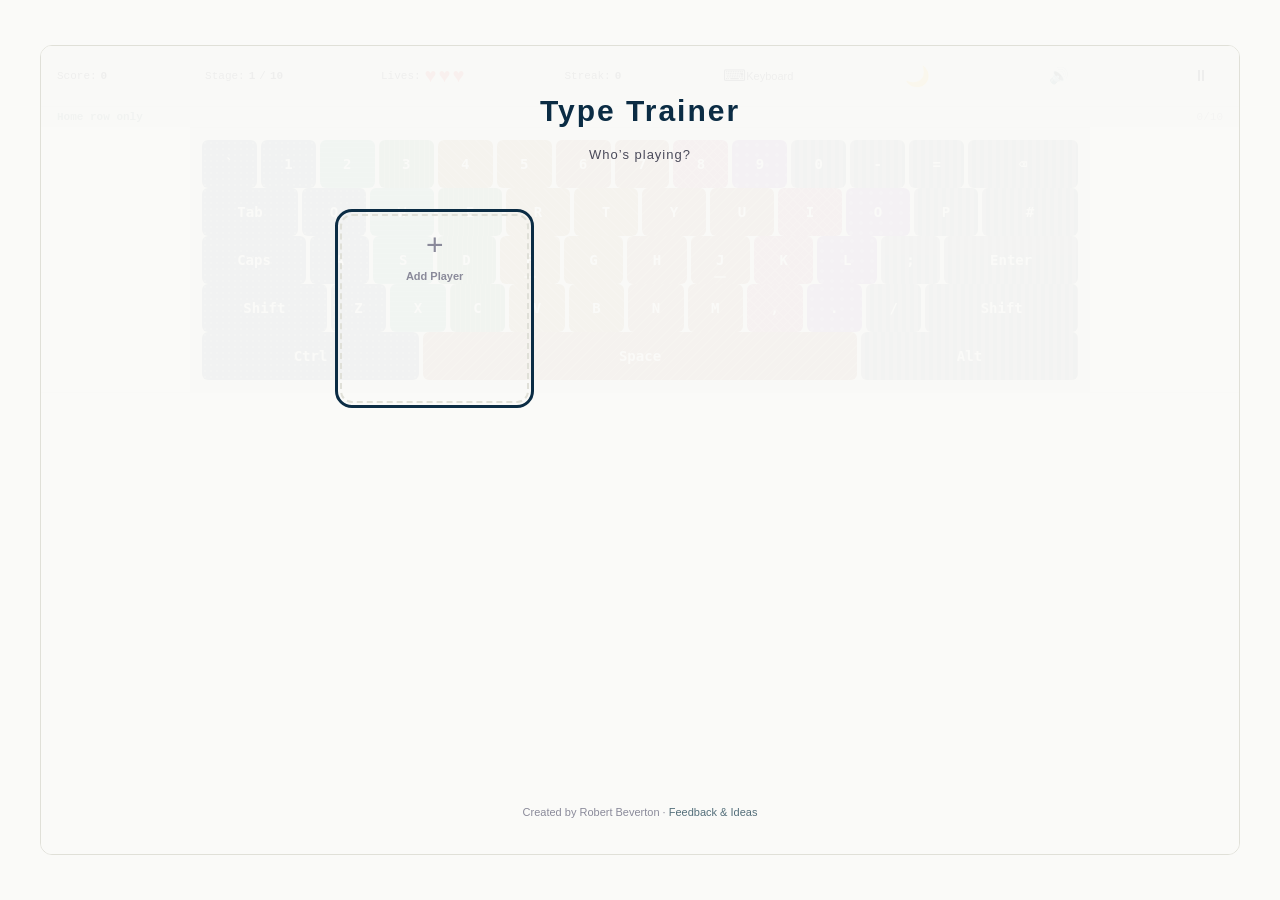
==== commit 49f667e0: "feat: v1 quality pass — 39 fixes from 5-persona review Critical fixes: - Visible pause button (age-a" ====
--- a/index.html
+++ b/index.html
@@ -44,6 +44,7 @@
       <button id="mute-btn" class="hud-btn mute-btn" aria-label="Mute audio" aria-pressed="false" title="Toggle sound">
         <span class="mute-icon" aria-hidden="true">&#x1F50A;</span>
       </button>
+      <button id="pause-btn" class="hud-btn" aria-label="Pause game">⏸</button>
     </div>
 
     <!-- Stage progress bar -->
--- a/css/style.css
+++ b/css/style.css
@@ -818,7 +818,7 @@
 
 .player-card-stat-value {
   font-family: var(--font-mono);
-  font-size: var(--text-xs);
+  font-size: var(--text-sm);
   font-weight: 700;
   color: var(--hud-accent);
   line-height: 1.2;
@@ -826,7 +826,7 @@
 
 .player-card-stat-label {
   font-family: var(--font-ui);
-  font-size: 9px;
+  font-size: 11px;
   color: var(--text-muted);
   text-transform: uppercase;
   letter-spacing: 0.3px;
@@ -1361,7 +1361,7 @@
   font-size: 14px;
   font-weight: 600;
   color: #fff;
-  opacity: 0.55;                /* idle = low intensity */
+  opacity: 0.75;                /* idle = low intensity */
   position: relative;
   overflow: hidden;             /* contain pattern pseudo-element */
   transition: opacity 0.2s ease, box-shadow 0.2s ease, transform 0.15s ease;
@@ -1630,12 +1630,12 @@
 
 /* Weak-key badges on game-over overlay (Task 20) */
 .weak-keys-section {
-  margin-top: var(--spacing-md);
+  margin-top: var(--space-md);
 }
 
 .weak-key-list {
   display: flex;
-  gap: var(--spacing-sm);
+  gap: var(--space-sm);
   justify-content: center;
   flex-wrap: wrap;
 }
@@ -1650,9 +1650,15 @@
   font-family: var(--font-mono);
   font-size: 1.2rem;
   font-weight: 700;
-  background: var(--color-error-bg, #FEE2E2);
-  color: var(--color-error-text, #991B1B);
-  border: 2px solid var(--color-error-border, #FECACA);
+  background: #FEE2E2;
+  color: #991B1B;
+  border: 2px solid #FECACA;
+}
+
+[data-theme="dark"] .weak-key-badge {
+  background: #3B1111;
+  color: #FCA5A5;
+  border-color: #7F1D1D;
 }
 
 
@@ -1903,11 +1909,6 @@
   max-width: 500px;
 }
 
-/* Larger prompt for young children (light theme = 4-5 / 6-8) */
-:root[data-theme="light"] .learn-prompt-text {
-  font-size: var(--text-2xl);
-}
-
 .learn-sub-prompt {
   font-family: var(--font-ui);
   font-size: var(--text-sm);
@@ -1968,10 +1969,6 @@
     font-size: var(--text-lg);
   }
 
-  :root[data-theme="light"] .learn-prompt-text {
-    font-size: var(--text-xl);
-  }
-
   .lesson-cards {
     max-width: 100%;
   }
@@ -1988,3 +1985,66 @@
     flex-direction: column;
   }
 }
+
+
+/* ========================================
+   PAUSE BUTTON (Task T3)
+   ======================================== */
+
+#pause-btn {
+  /* base pause button in HUD — inherits .hud-btn styles */
+}
+
+.pause-btn--large {
+  width: 56px;
+  height: 56px;
+  font-size: 24px;
+  position: absolute;
+  top: 8px;
+  right: 8px;
+  z-index: 10;
+  border-radius: 50%;
+  background: var(--btn-primary-bg);
+  color: white;
+  border: none;
+  cursor: pointer;
+  display: flex;
+  align-items: center;
+  justify-content: center;
+}
+
+.pause-btn--labelled {
+  min-width: 80px;
+  height: 44px;
+  font-size: 14px;
+}
+
+.pause-btn--pulse {
+  animation: pausePulse 0.5s ease-in-out 4;
+}
+
+@keyframes pausePulse {
+  0%, 100% { transform: scale(1); }
+  50%      { transform: scale(1.15); }
+}
+
+
+/* ========================================
+   LEARN PROMPT — BRACKET SIZING (Task T3)
+   ======================================== */
+
+.learn-prompt--young {
+  font-size: var(--text-2xl);
+}
+
+
+/* ========================================
+   REDUCED MOTION (Task T3 — Accessibility)
+   ======================================== */
+
+@media (prefers-reduced-motion: reduce) {
+  *, *::before, *::after {
+    animation: none !important;
+    transition-duration: 0.01ms !important;
+  }
+}
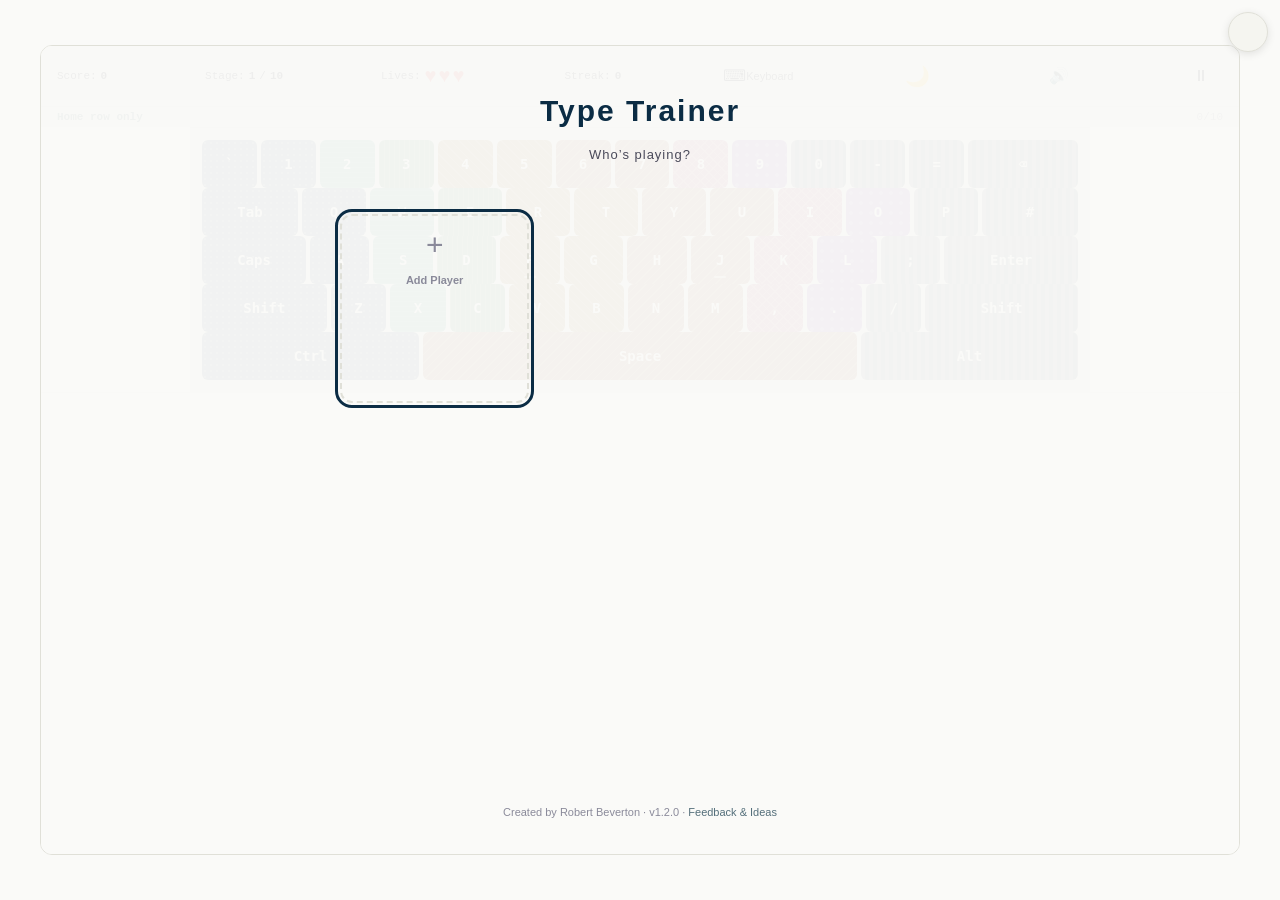
==== commit 8ed67ef5: "feat: global theme toggle, difficulty presets, dark mode fix Theme: moved toggle outside game frame " ====
--- a/index.html
+++ b/index.html
@@ -26,6 +26,10 @@
       <p class="mobile-gate-message">Plug in a keyboard or try on a laptop or desktop computer.</p>
     </div>
   </div>
+
+  <button id="global-theme-toggle" class="global-theme-toggle" aria-label="Toggle light/dark theme" title="Toggle theme">
+    <span class="theme-icon" aria-hidden="true"></span>
+  </button>
 
   <div id="game-wrapper">
     <!-- HUD bar: score, stage, lives, streak, buttons -->
--- a/css/style.css
+++ b/css/style.css
@@ -182,6 +182,34 @@
   outline-offset: 2px;
 }
 
+
+/* ========================================
+   GLOBAL THEME TOGGLE (outside game frame)
+   ======================================== */
+
+.global-theme-toggle {
+  position: fixed;
+  top: 12px;
+  right: 12px;
+  z-index: 1000;
+  width: 40px;
+  height: 40px;
+  border-radius: var(--radius-full);
+  border: 1px solid var(--border-default);
+  background: var(--bg-surface);
+  color: var(--text-primary);
+  font-size: 20px;
+  cursor: pointer;
+  display: flex;
+  align-items: center;
+  justify-content: center;
+  transition: background var(--transition-fast), border-color var(--transition-fast);
+  box-shadow: 0 2px 8px rgba(0,0,0,0.1);
+}
+.global-theme-toggle:hover {
+  background: var(--btn-secondary-hover);
+  border-color: var(--btn-primary-bg);
+}
 
 /* ========================================
    GAME WRAPPER
@@ -745,7 +773,7 @@
   transition: border-color var(--transition-fast), transform var(--transition-fast), background var(--transition-fast);
   position: relative;
   overflow: hidden;
-  gap: var(--space-xs);
+  gap: var(--space-sm);
   text-align: center;
 }
 
@@ -786,6 +814,7 @@
   overflow: hidden;
   text-overflow: ellipsis;
   max-width: 100%;
+  margin-bottom: 4px;
 }
 
 /* Coloured age bracket pill */
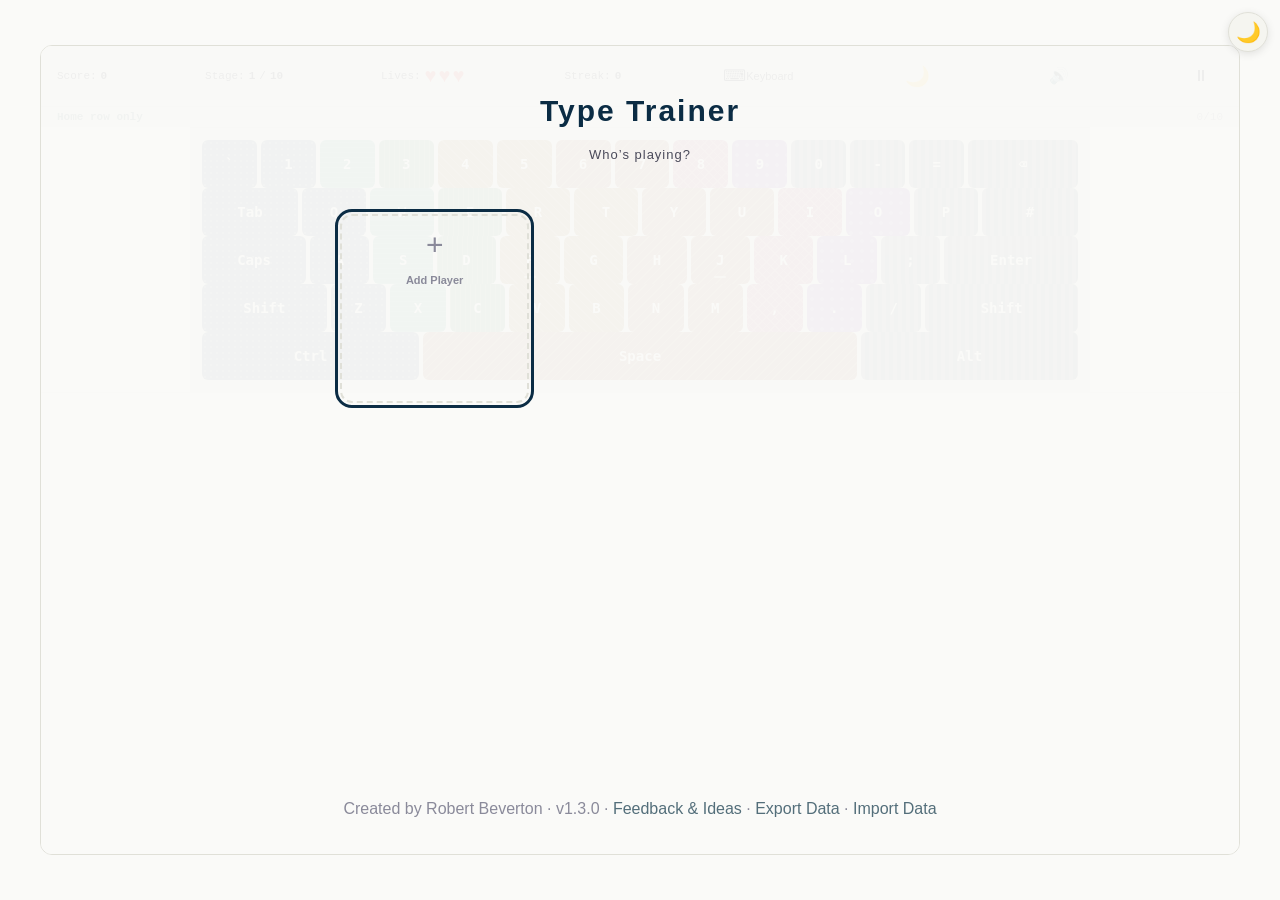
==== commit 56736d47: "remove: strip learn-area HTML and learn CSS Removes ~360 lines of learn-specific CSS and the learn-a" ====
--- a/index.html
+++ b/index.html
@@ -67,11 +67,6 @@
       </div>
     </div>
 
-    <!-- Learn mode area -->
-    <div id="learn-area" class="learn-area" hidden>
-      <!-- Learn mode UI injected by js/learn.js -->
-    </div>
-
     <!-- On-screen keyboard container -->
     <div id="keyboard" class="keyboard-container" aria-hidden="true">
       <!-- Keyboard rendered by js/keyboard.js -->
--- a/css/style.css
+++ b/css/style.css
@@ -402,14 +402,14 @@
   height: 100%;
 }
 
-/* Play/Learn area containers */
-.play-area, .learn-area {
+/* Play area container */
+.play-area {
   flex: 1;
   display: flex;
   flex-direction: column;
   min-height: 0;
 }
-.play-area[hidden], .learn-area[hidden] { display: none; }
+.play-area[hidden] { display: none; }
 
 
 /* ========================================
@@ -711,7 +711,7 @@
   margin-top: auto;
   padding-top: var(--space-lg);
   font-family: var(--font-ui);
-  font-size: 11px;
+  font-size: var(--font-sm);
   color: var(--text-muted);
   text-align: center;
   line-height: 1.6;
@@ -1001,7 +1001,9 @@
   font-family: var(--font-ui);
   cursor: pointer;
   transition: transform var(--transition-fast), box-shadow var(--transition-fast);
-  border: 2px solid transparent;
+  border: 2px solid var(--border-default);
+  background: var(--bg-surface);
+  color: var(--text-primary);
 }
 
 .mode-btn:hover {
@@ -1012,6 +1014,13 @@
 .mode-btn:focus-visible {
   outline: 3px solid var(--btn-primary-bg);
   outline-offset: 2px;
+}
+
+.mode-btn--active {
+  background: var(--btn-primary-bg);
+  color: var(--btn-primary-text);
+  border-color: var(--btn-primary-bg);
+  box-shadow: 0 2px 8px rgba(0, 0, 0, 0.15);
 }
 
 .mode-btn-title {
@@ -1699,320 +1708,6 @@
   color: var(--heart-colour, #EF4444);
   font-size: var(--text-lg);
   letter-spacing: 2px;
-}
-
-
-/* ========================================
-   LEARN MODE (Tasks 11-14)
-   ======================================== */
-
-/* ── Learn area container ──────────────────────────────────── */
-
-.learn-area {
-  position: absolute;
-  inset: 0;
-  display: none;
-  flex-direction: column;
-  background: var(--bg-game);
-  z-index: 50;
-  overflow-y: auto;
-}
-
-.learn-area:not([hidden]) {
-  display: flex;
-}
-
-.learn-visible {
-  display: flex !important;
-}
-
-
-/* ── Lesson Select ─────────────────────────────────────────── */
-
-.lesson-select {
-  display: flex;
-  flex-direction: column;
-  align-items: center;
-  padding: var(--space-lg) var(--space-md);
-  gap: var(--space-md);
-  flex: 1;
-  overflow-y: auto;
-}
-
-.lesson-select-header {
-  display: flex;
-  width: 100%;
-  max-width: 480px;
-  justify-content: flex-start;
-}
-
-.lesson-select-title {
-  font-family: var(--font-ui);
-  font-size: var(--text-xl);
-  font-weight: 700;
-  color: var(--hud-accent);
-  text-align: center;
-}
-
-/* ── Lesson Cards ──────────────────────────────────────────── */
-
-.lesson-cards {
-  display: grid;
-  grid-template-columns: 1fr;
-  gap: var(--space-sm);
-  width: 100%;
-  max-width: 480px;
-}
-
-.lesson-card {
-  display: flex;
-  align-items: center;
-  gap: var(--space-sm);
-  padding: var(--space-md);
-  border: 2px solid var(--border-default);
-  border-radius: var(--radius-lg);
-  background: var(--bg-surface);
-  cursor: pointer;
-  text-align: left;
-  font-family: var(--font-ui);
-  min-height: 44px;
-  transition: transform var(--transition-fast),
-              border-color var(--transition-fast),
-              opacity var(--transition-fast);
-}
-
-.lesson-card:hover:not(.lesson-card--locked) {
-  transform: translateY(-2px);
-  box-shadow: 0 4px 12px rgba(0, 0, 0, 0.08);
-}
-
-.lesson-card:focus-visible {
-  outline: 3px solid var(--btn-primary-bg);
-  outline-offset: 2px;
-}
-
-/* Locked state */
-.lesson-card--locked {
-  opacity: 0.5;
-  cursor: not-allowed;
-  filter: grayscale(0.5);
-}
-
-/* In-progress state */
-.lesson-card--active {
-  border-color: var(--btn-primary-bg);
-  box-shadow: 0 0 0 3px rgba(37, 99, 235, 0.15);
-}
-
-/* Complete state */
-.lesson-card--complete {
-  border-color: #22C55E;
-}
-
-:root[data-theme="dark"] .lesson-card--complete {
-  border-color: #4ADE80;
-}
-
-/* Card icon */
-.lesson-card__icon {
-  font-size: var(--text-xl);
-  width: 44px;
-  height: 44px;
-  display: flex;
-  align-items: center;
-  justify-content: center;
-  border-radius: var(--radius-full);
-  flex-shrink: 0;
-  background: var(--bg-game);
-}
-
-.lesson-card--active .lesson-card__icon {
-  background: rgba(37, 99, 235, 0.1);
-}
-
-.lesson-card--complete .lesson-card__icon {
-  background: rgba(34, 197, 94, 0.1);
-  color: #16A34A;
-}
-
-:root[data-theme="dark"] .lesson-card--complete .lesson-card__icon {
-  background: rgba(74, 222, 128, 0.1);
-  color: #4ADE80;
-}
-
-/* Card info */
-.lesson-card__info {
-  flex: 1;
-  display: flex;
-  flex-direction: column;
-  gap: 2px;
-}
-
-.lesson-card__title {
-  font-weight: 700;
-  font-size: var(--text-base);
-  color: var(--text-primary);
-}
-
-.lesson-card__desc {
-  font-size: var(--text-xs);
-  color: var(--text-secondary);
-}
-
-.lesson-card__keys {
-  font-size: var(--text-xs);
-  color: var(--text-muted);
-}
-
-
-/* ── Drill View ────────────────────────────────────────────── */
-
-.learn-drill {
-  display: flex;
-  flex-direction: column;
-  padding: var(--space-md);
-  gap: var(--space-md);
-  flex: 1;
-}
-
-.learn-drill-header {
-  display: flex;
-  align-items: center;
-  gap: var(--space-md);
-}
-
-.learn-group-name {
-  font-family: var(--font-ui);
-  font-size: var(--text-sm);
-  font-weight: 600;
-  color: var(--hud-accent);
-  flex: 1;
-  text-align: center;
-}
-
-.learn-progress-text {
-  font-family: var(--font-mono);
-  font-size: var(--text-xs);
-  color: var(--text-muted);
-  white-space: nowrap;
-}
-
-/* ── Progress bar ──────────────────────────────────────────── */
-
-.learn-progress-bar {
-  width: 100%;
-  height: 6px;
-  background: var(--border-light);
-  border-radius: var(--radius-full);
-  overflow: hidden;
-}
-
-.learn-progress-fill {
-  height: 100%;
-  background: var(--btn-primary-bg);
-  border-radius: var(--radius-full);
-  transition: width 0.4s ease;
-  min-width: 0;
-}
-
-
-/* ── Prompt area ───────────────────────────────────────────── */
-
-.learn-prompt-area {
-  flex: 1;
-  display: flex;
-  flex-direction: column;
-  align-items: center;
-  justify-content: center;
-  gap: var(--space-md);
-  text-align: center;
-  padding: var(--space-lg) var(--space-md);
-}
-
-.learn-prompt-text {
-  font-family: var(--font-ui);
-  font-size: var(--text-xl);
-  font-weight: 700;
-  color: var(--text-primary);
-  line-height: 1.4;
-  max-width: 500px;
-}
-
-.learn-sub-prompt {
-  font-family: var(--font-ui);
-  font-size: var(--text-sm);
-  color: var(--text-muted);
-  animation: fadeIn 0.5s ease forwards;
-}
-
-.learn-nudge-text {
-  font-family: var(--font-ui);
-  font-size: var(--text-sm);
-  color: var(--text-secondary);
-  max-width: 400px;
-  padding: var(--space-sm) var(--space-md);
-  background: var(--bg-surface);
-  border-radius: var(--radius-md);
-  border: 1px solid var(--border-default);
-}
-
-.learn-nudge-text[hidden] {
-  display: none;
-}
-
-.learn-streak-info {
-  font-family: var(--font-mono);
-  font-size: var(--text-lg);
-  font-weight: 600;
-  color: var(--hud-accent);
-}
-
-
-/* ── Celebration ───────────────────────────────────────────── */
-
-.learn-celebration-text {
-  font-size: var(--text-2xl) !important;
-  color: var(--hud-accent) !important;
-  animation: learnCelebrate 0.6s ease forwards;
-}
-
-@keyframes learnCelebrate {
-  0%   { transform: scale(0.8); opacity: 0; }
-  50%  { transform: scale(1.05); }
-  100% { transform: scale(1); opacity: 1; }
-}
-
-.learn-celebration-buttons {
-  display: flex;
-  gap: var(--space-md);
-  align-items: center;
-  justify-content: center;
-  flex-wrap: wrap;
-}
-
-
-/* ── Learn mode responsive ─────────────────────────────────── */
-
-@media (max-width: 768px) {
-  .learn-prompt-text {
-    font-size: var(--text-lg);
-  }
-
-  .lesson-cards {
-    max-width: 100%;
-  }
-
-  .lesson-select {
-    padding: var(--space-md) var(--space-sm);
-  }
-
-  .learn-drill {
-    padding: var(--space-sm);
-  }
-
-  .learn-celebration-buttons {
-    flex-direction: column;
-  }
 }
 
 
@@ -2058,13 +1753,6 @@
 }
 
 
-/* ========================================
-   LEARN PROMPT — BRACKET SIZING (Task T3)
-   ======================================== */
-
-.learn-prompt--young {
-  font-size: var(--text-2xl);
-}
 
 
 /* ========================================
@@ -2077,3 +1765,17 @@
     transition-duration: 0.01ms !important;
   }
 }
+
+
+/* Screen-reader only — visually hidden but accessible */
+.sr-only {
+  position: absolute;
+  width: 1px;
+  height: 1px;
+  padding: 0;
+  margin: -1px;
+  overflow: hidden;
+  clip: rect(0, 0, 0, 0);
+  white-space: nowrap;
+  border: 0;
+}
